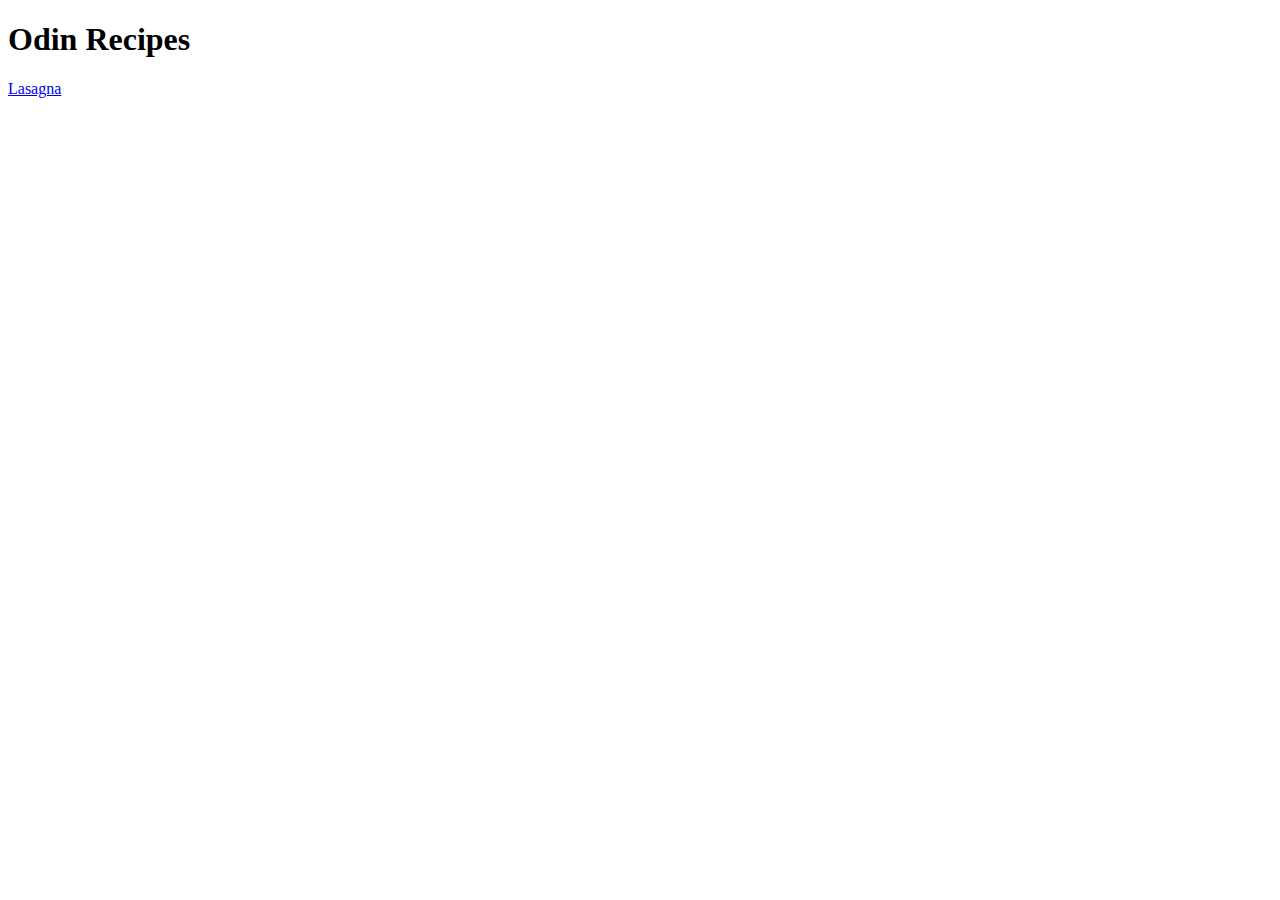
==== index.html @ 120116f2 "Removed lasagna recipe code" ====
<!DOCTYPE html>
<html lang="en">
<head>
    <meta charset="UTF-8">
    <meta name="viewport" content="width=device-width, initial-scale=1.0">
    <title>Recipes</title>
</head>
<body>
    <h1>Odin Recipes</h1>
    <a href="./recipes/lasagna.html">Lasagna</a><br>
</body>
</html>
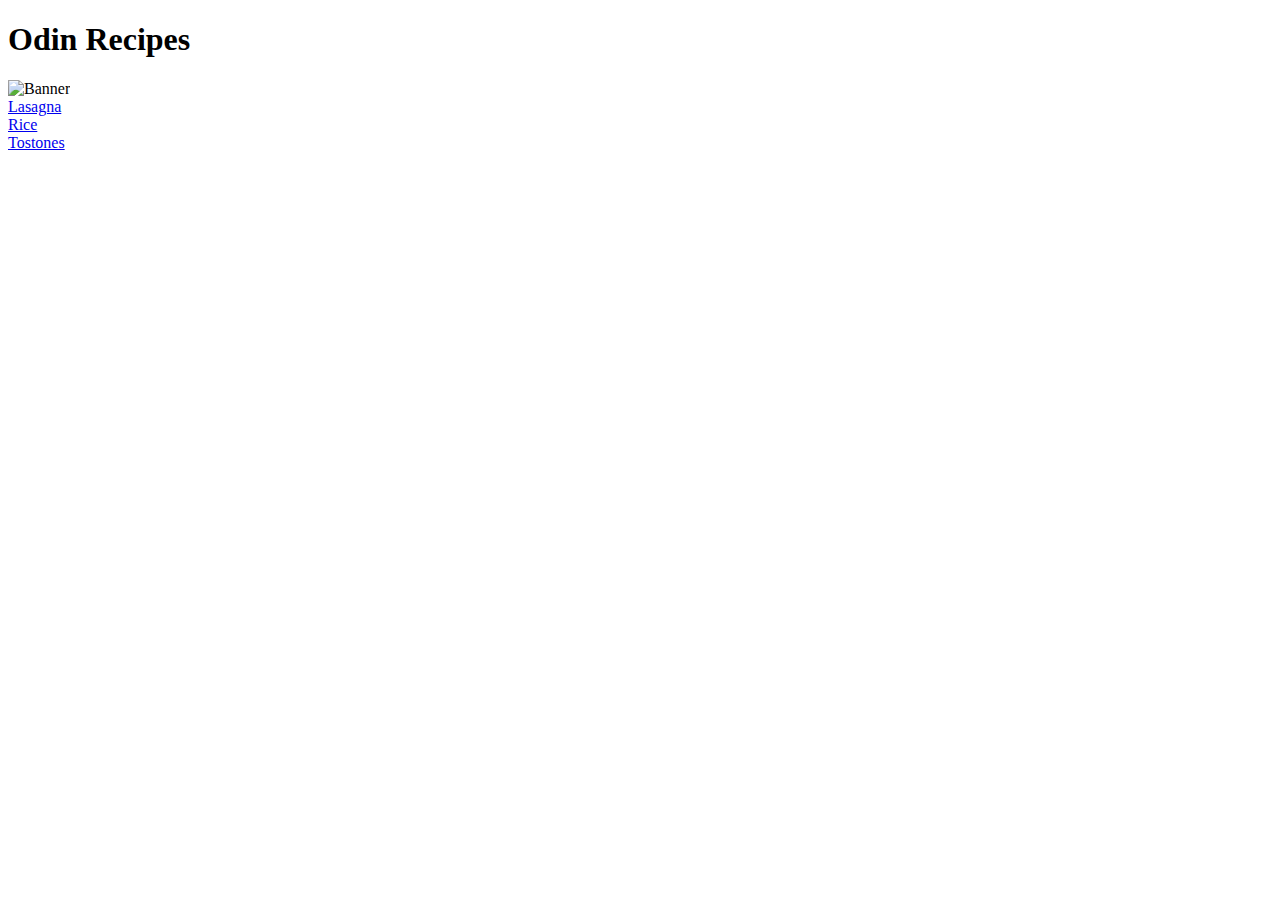
==== commit 78b37b88: "Added image banner and links to other recipes" ====
--- a/index.html
+++ b/index.html
@@ -7,6 +7,9 @@
 </head>
 <body>
     <h1>Odin Recipes</h1>
-    <a href="./recipes/lasagna.html">Lasagna</a><br>
+    <img src="./assets/cooking-banner-7166200_1920.jpg" alt="Banner" width="600"><br>
+    <a href="./recipes/lasagna.html" target="_blank" rel="noopener noreferrer">Lasagna</a><br>
+    <a href="./recipes/rice.html" target="_blank" rel="noopener noreferrer">Rice</a><br>
+    <a href="./recipes/tostones.html" target="_blank" rel="noopener noreferrer">Tostones</a>
 </body>
 </html>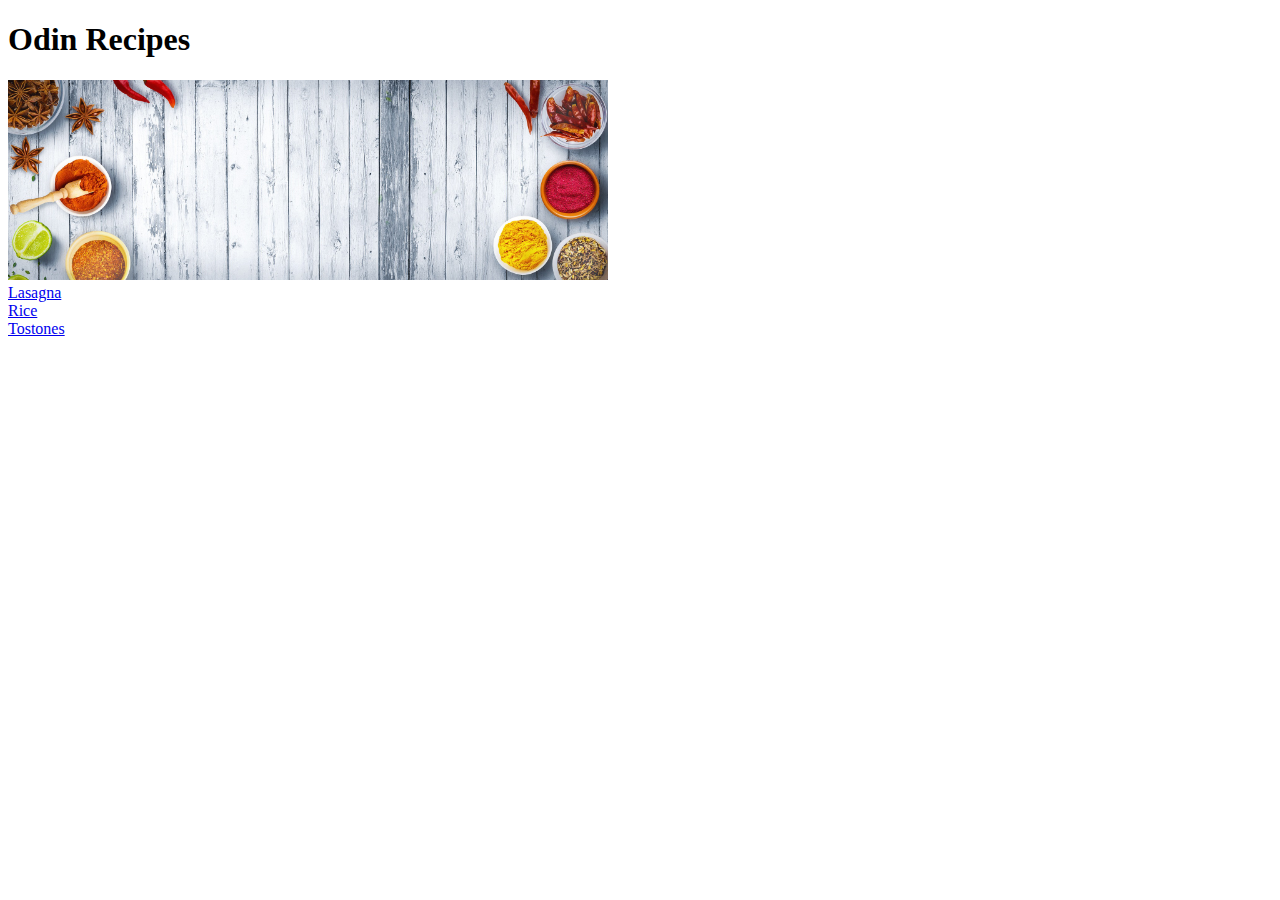
==== commit 3079155d: "test" ====
--- a/index.html
+++ b/index.html
@@ -12,4 +12,17 @@
     <a href="./recipes/rice.html" target="_blank" rel="noopener noreferrer">Rice</a><br>
     <a href="./recipes/tostones.html" target="_blank" rel="noopener noreferrer">Tostones</a>
 </body>
+</html>
+
+
+<!DOCTYPE html>
+<html lang="en">
+<head>
+    <meta charset="UTF-8">
+    <meta name="viewport" content="width=device-width, initial-scale=1.0">
+    <title>Document</title>
+</head>
+<body>
+    
+</body>
 </html>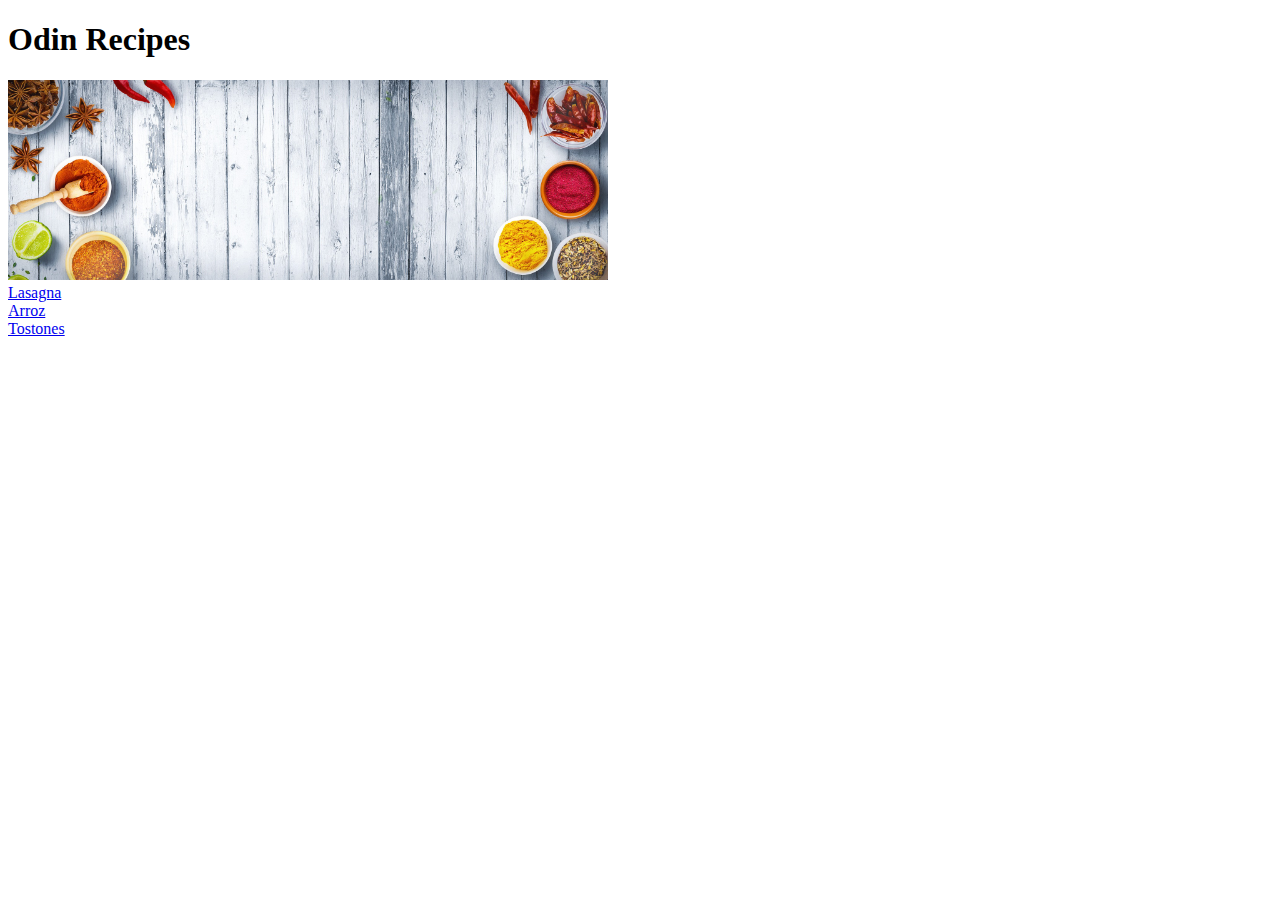
==== commit 4cd47a6e: "Translated rice to spanish" ====
--- a/index.html
+++ b/index.html
@@ -9,20 +9,7 @@
     <h1>Odin Recipes</h1>
     <img src="./assets/cooking-banner-7166200_1920.jpg" alt="Banner" width="600"><br>
     <a href="./recipes/lasagna.html" target="_blank" rel="noopener noreferrer">Lasagna</a><br>
-    <a href="./recipes/rice.html" target="_blank" rel="noopener noreferrer">Rice</a><br>
+    <a href="./recipes/rice.html" target="_blank" rel="noopener noreferrer">Arroz</a><br>
     <a href="./recipes/tostones.html" target="_blank" rel="noopener noreferrer">Tostones</a>
 </body>
 </html>
-
-
-<!DOCTYPE html>
-<html lang="en">
-<head>
-    <meta charset="UTF-8">
-    <meta name="viewport" content="width=device-width, initial-scale=1.0">
-    <title>Document</title>
-</head>
-<body>
-    
-</body>
-</html>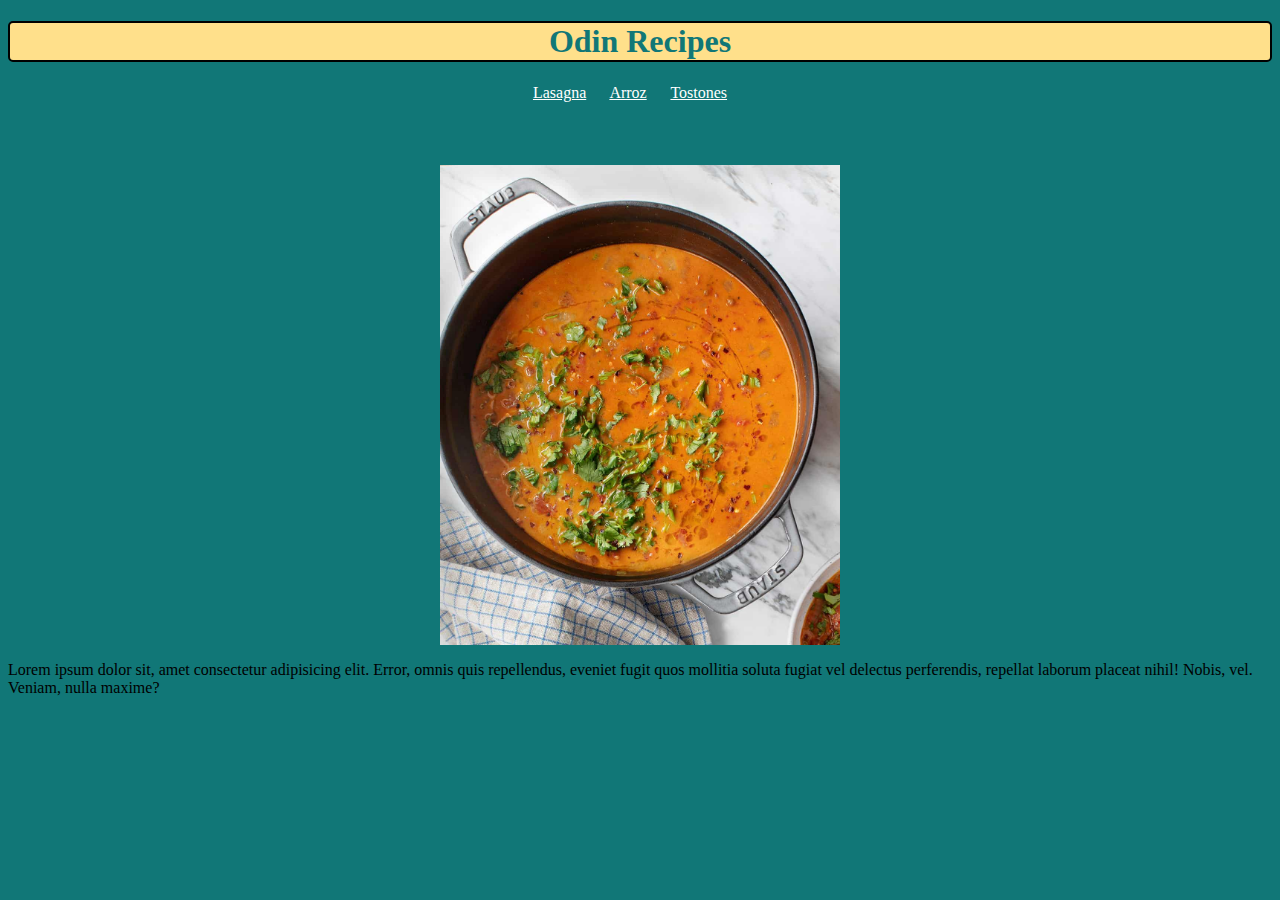
==== commit a00f7646: "test commit" ====
--- a/index.html
+++ b/index.html
@@ -3,13 +3,26 @@
 <head>
     <meta charset="UTF-8">
     <meta name="viewport" content="width=device-width, initial-scale=1.0">
-    <title>Recipes</title>
+    <link rel="stylesheet" href="./css/style.css">
+    <title>Recetas</title>
 </head>
 <body>
+    <div class="main-heading">
     <h1>Odin Recipes</h1>
-    <img src="./assets/cooking-banner-7166200_1920.jpg" alt="Banner" width="600"><br>
-    <a href="./recipes/lasagna.html" target="_blank" rel="noopener noreferrer">Lasagna</a><br>
-    <a href="./recipes/rice.html" target="_blank" rel="noopener noreferrer">Arroz</a><br>
-    <a href="./recipes/tostones.html" target="_blank" rel="noopener noreferrer">Tostones</a>
+    </div>
+
+    <div class="nav-bar">
+    <a href="./recipes/lasagna.html" rel="noopener noreferrer">Lasagna</a>
+    <a href="./recipes/rice.html" rel="noopener noreferrer">Arroz</a>
+    <a href="./recipes/tostones.html" rel="noopener noreferrer">Tostones</a>
+    </div>
+
+    <div class="main-image">
+        <img src="./assets/recipe.jpg" alt="pantry-recipe">
+    </div>
+
+    <div class="footer">
+        <p>Lorem ipsum dolor sit, amet consectetur adipisicing elit. Error, omnis quis repellendus, eveniet fugit quos mollitia soluta fugiat vel delectus perferendis, repellat laborum placeat nihil! Nobis, vel. Veniam, nulla maxime?</p>
+    </div>
 </body>
 </html>
--- a/css/style.css
+++ b/css/style.css
@@ -0,0 +1,34 @@
+/* *{
+    margin: 0;
+    padding: 0;
+} */
+
+body{
+    background-color: #117777;
+}
+
+.main-heading h1{
+    color: #117777;
+    background-color: rgb(255, 224, 139);
+    border: 2px solid black;
+    border-radius: 5px;
+    text-align: center;
+}
+
+.nav-bar{
+    text-align: center;
+    margin-bottom: 5%;
+}
+
+.nav-bar a{
+    color: white;
+    margin-right: 20px;
+}
+
+.main-image img{
+    width: 400px;
+    height: auto;
+    display: block;
+    margin-left: auto;
+    margin-right: auto;
+}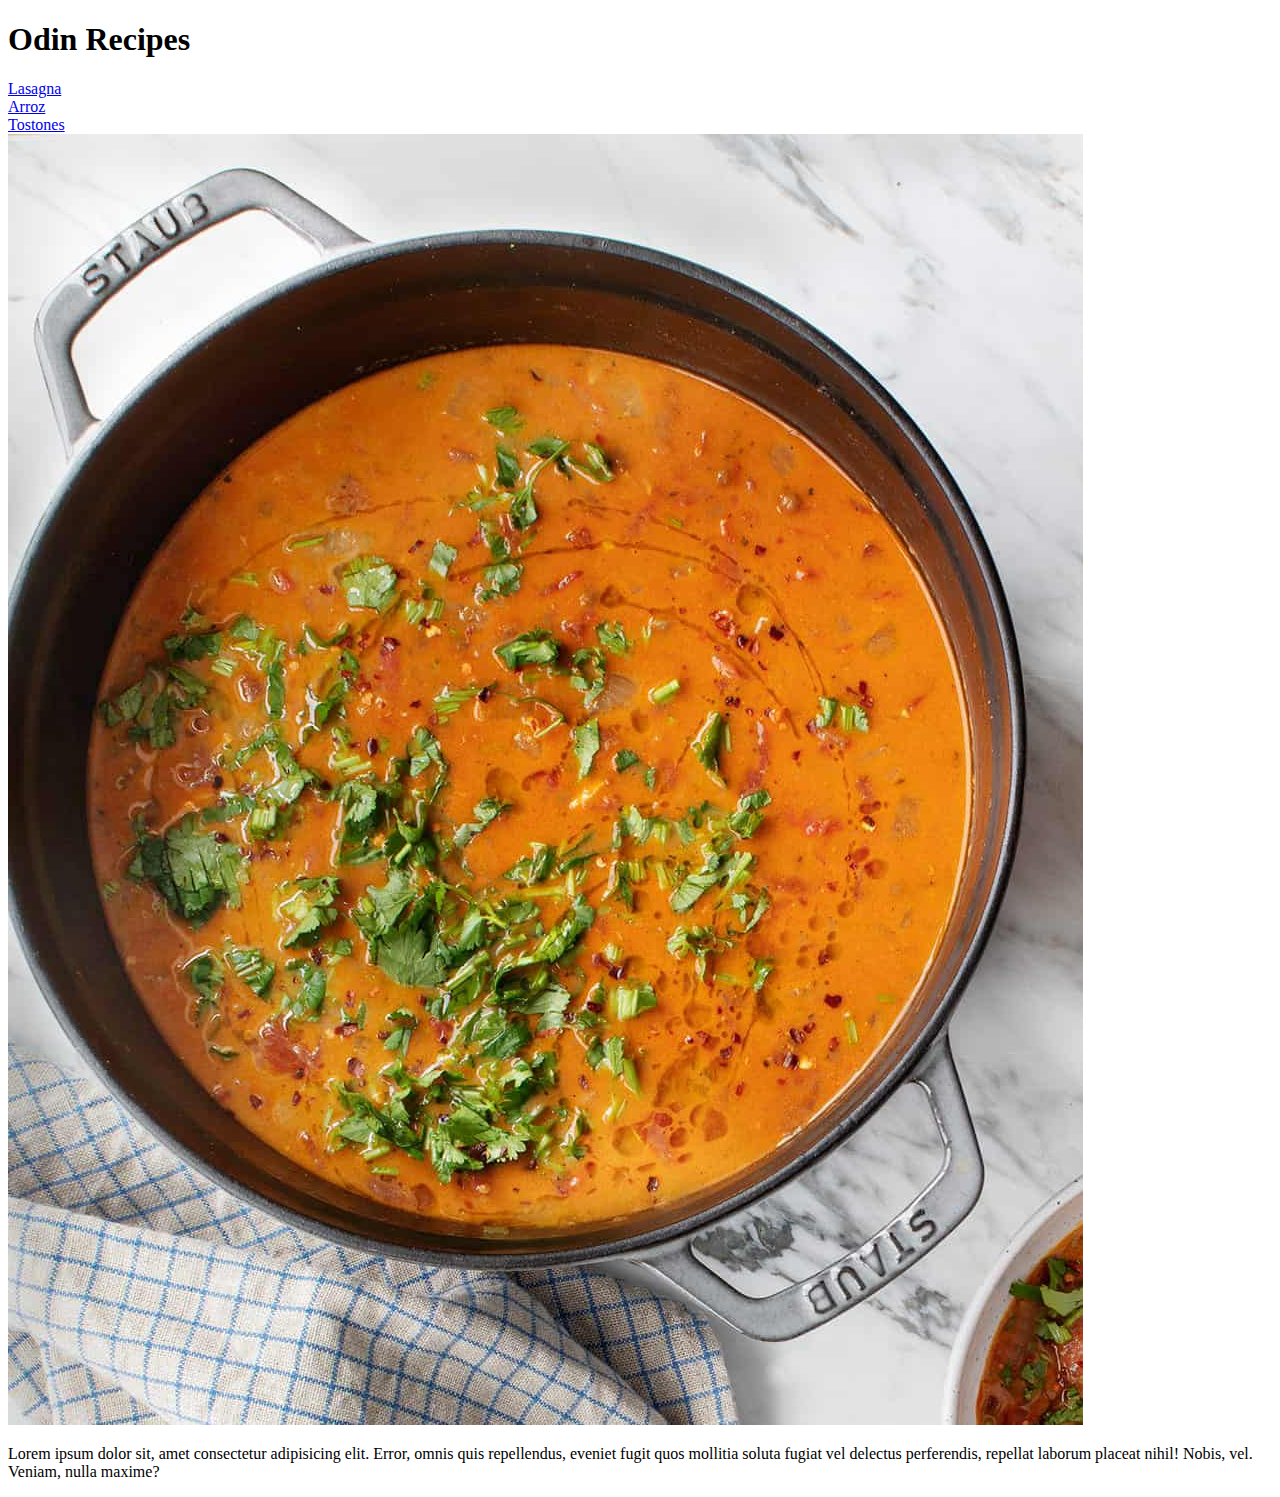
==== commit abe23027: "Added br tags to separate recipe hyperlinks" ====
--- a/index.html
+++ b/index.html
@@ -12,9 +12,9 @@
     </div>
 
     <div class="nav-bar">
-    <a href="./recipes/lasagna.html" rel="noopener noreferrer">Lasagna</a>
-    <a href="./recipes/rice.html" rel="noopener noreferrer">Arroz</a>
-    <a href="./recipes/tostones.html" rel="noopener noreferrer">Tostones</a>
+    <a href="./recipes/lasagna.html" rel="noopener noreferrer">Lasagna</a><br>
+    <a href="./recipes/rice.html" rel="noopener noreferrer">Arroz</a><br>
+    <a href="./recipes/tostones.html" rel="noopener noreferrer">Tostones</a><br>
     </div>
 
     <div class="main-image">
